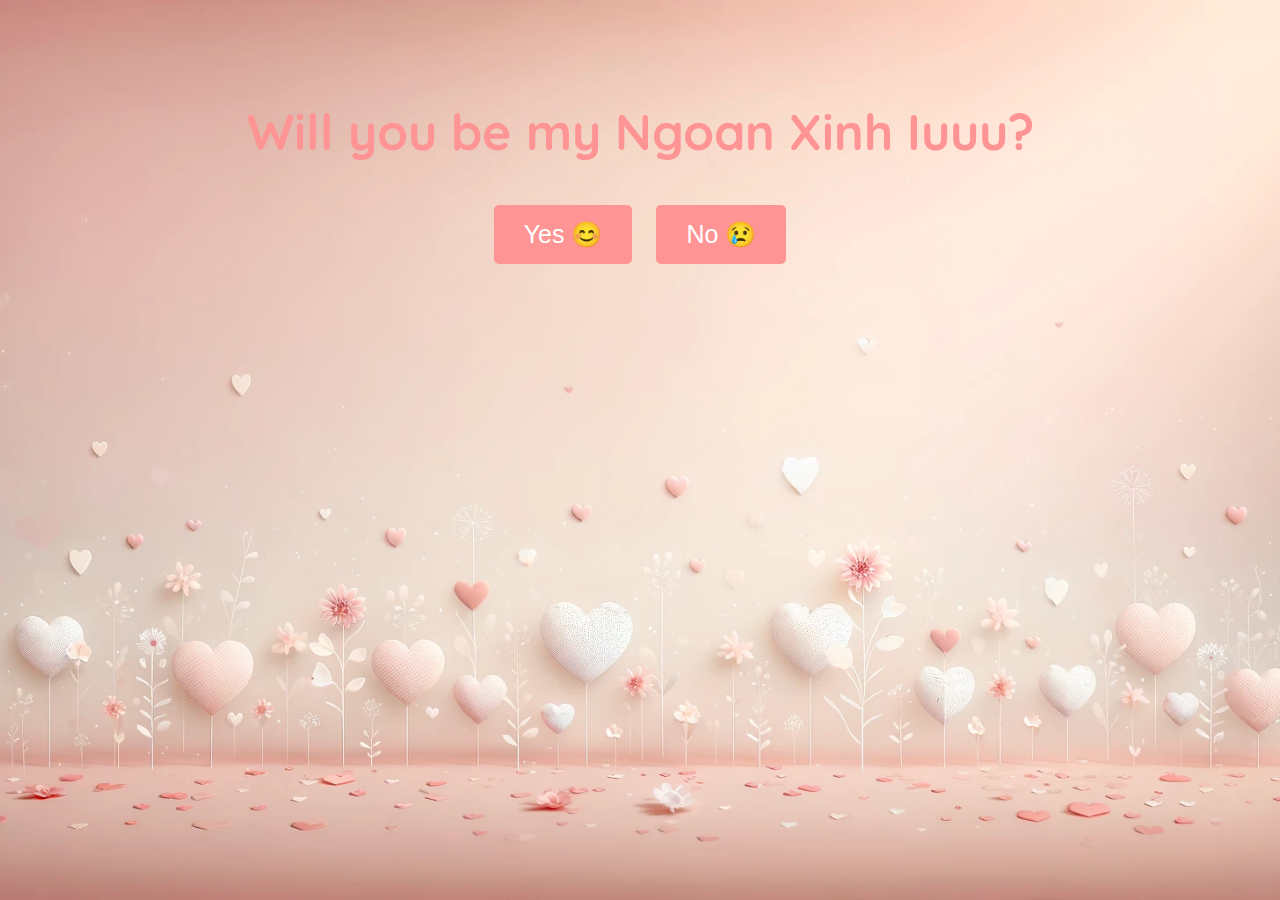
==== index.html @ 768f8a7f "initial commit" ====
<!DOCTYPE html>
<html lang="en">

<head>
    <meta charset="UTF-8">
    <meta name="viewport" content="width=device-width, initial-scale=1.0">
    <title>Be my Valentine ❤</title>
    <link rel="stylesheet" href="./css/index.css">
    <link rel="preconnect" href="https://fonts.googleapis.com">
    <link rel="preconnect" href="https://fonts.gstatic.com" crossorigin>
    <link href="https://fonts.googleapis.com/css2?family=Quicksand:wght@300..700&display=swap" rel="stylesheet">
</head>

<body>
    <div class="container">


        <h2>Will you be my Ngoan Xinh Iuuu?</h2>
        <div class="button-container">
            <button id="yes-btn">Yes 😊</button>
            <button id="no-btn">No 😢</button>
        </div>

        <iframe src="https://giphy.com/embed/i6IqXuLaTdqRW" width="280" height="250" frameBorder="0" class="giphy-embed" allowFullScreen></iframe>
        
    </div>

    <div id="myModal" class="modal">
        <div class="modal-content">
            <span class="close">&times;</span>
            <p>Don't be my Valentine, be my everyday 😍</p>
        </div>
    </div>

<script src="https://ajax.googleapis.com/ajax/libs/jquery/3.7.1/jquery.min.js"></script>
<script src="./script/index.js"></script>
</body>

</html>
---- css/index.css ----
body {
    font-family: 'Quicksand', sans-serif;
    background-color: #fff5e4;
    background: url(/assets/bg.webp) no-repeat center center fixed;
    -webkit-background-size: cover;
    -moz-background-size: cover;
    -o-background-size: cover;
    background-size: cover;
}

.container {
    text-align: center;
    margin-top: 100px;
}

h2 {
    font-size: 50px;
    color: #ff9494;
}

span {
    font-size: 60px;
    color: #ff3366;
}

.button-container {
    margin-top: 20px;
}

button {
    padding: 15px 30px;
    font-size: 16px;
    background-color: #ff9494;
    color: white;
    border: none;
    border-radius: 5px;
    cursor: pointer;
    margin: 0 10px;
    transition: transform 0.2s;
    font-size: 25px;
    
}

button:hover {
    transform: scale(1.1);
    background-color: #ff3366;
}

.giphy-embed {
    margin-top: 50px;
}

.modal {
    display: none;
    position: fixed;
    z-index: 1;
    left: 0;
    top: 0;
    width: 100%;
    height: 100%;
    overflow: auto;
    background-color: rgb(0,0,0);
    background-color: rgba(0,0,0,0.4);
    padding-top: 60px;
}

.modal-content {
    background-color: #fefefe;
    margin: 5% auto;
    padding: 20px;
    border: 1px solid #888;
    width: 80%;
    border-radius: 15px;
    text-align: center;
    background-color: #ffcccb; 
    color: #d63384; 
    font-size: 30px;
}

.close {
    color: #aaa;
    float: right;
    font-size: 28px;
    font-weight: bold;
}

.close:hover,
.close:focus {
    color: black;
    text-decoration: none;
    cursor: pointer;
}
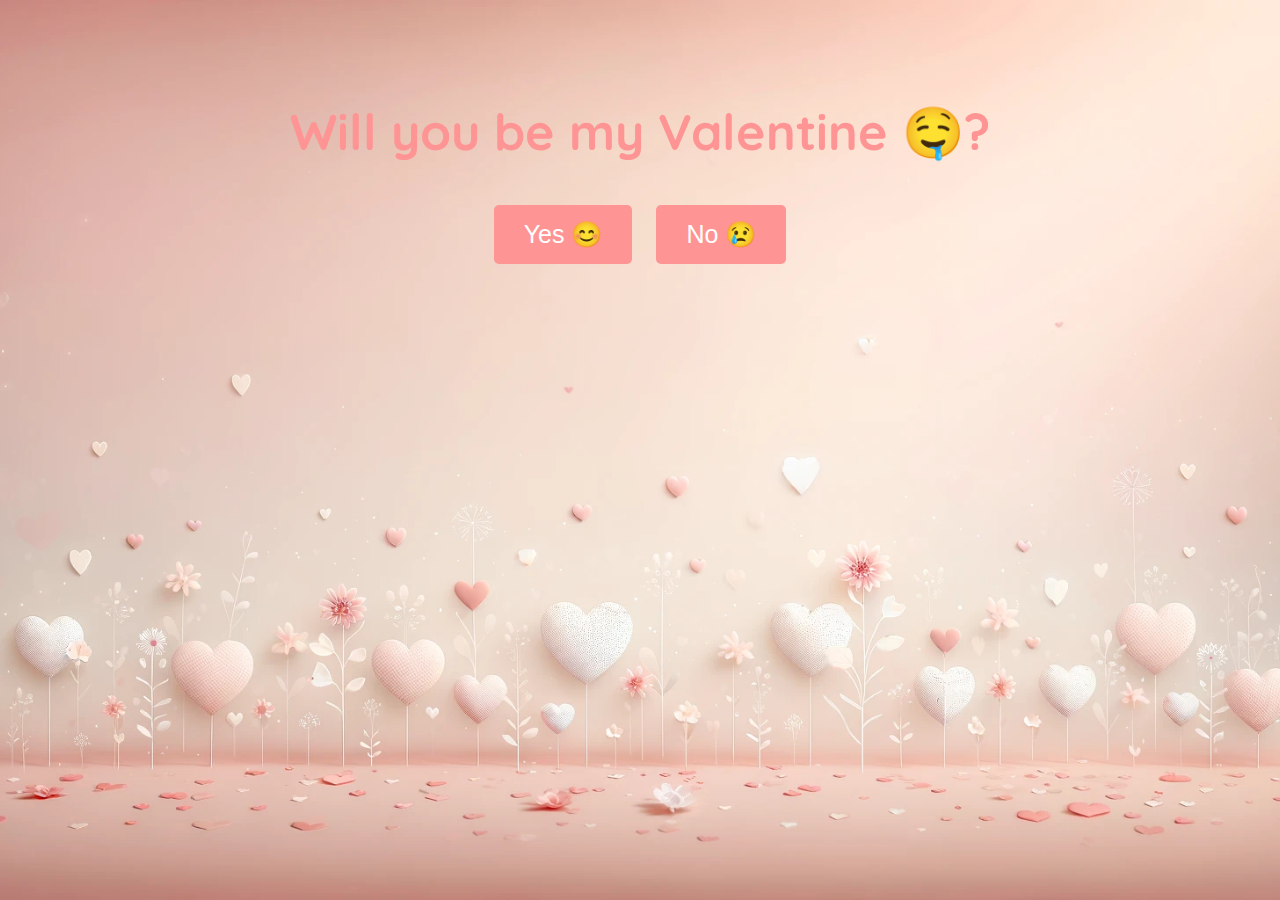
==== commit de58df6a: "update" ====
--- a/index.html
+++ b/index.html
@@ -15,7 +15,7 @@
     <div class="container">
 
 
-        <h2>Will you be my Ngoan Xinh Iuuu?</h2>
+        <h2>Will you be my Valentine 🤤?</h2>
         <div class="button-container">
             <button id="yes-btn">Yes 😊</button>
             <button id="no-btn">No 😢</button>
--- a/css/index.css
+++ b/css/index.css
@@ -67,14 +67,14 @@
 .modal-content {
     background-color: #fefefe;
     margin: 5% auto;
-    padding: 20px;
+    padding: 100px;
     border: 1px solid #888;
     width: 80%;
     border-radius: 15px;
     text-align: center;
     background-color: #ffcccb; 
     color: #d63384; 
-    font-size: 30px;
+    font-size: 50px;
 }
 
 .close {
